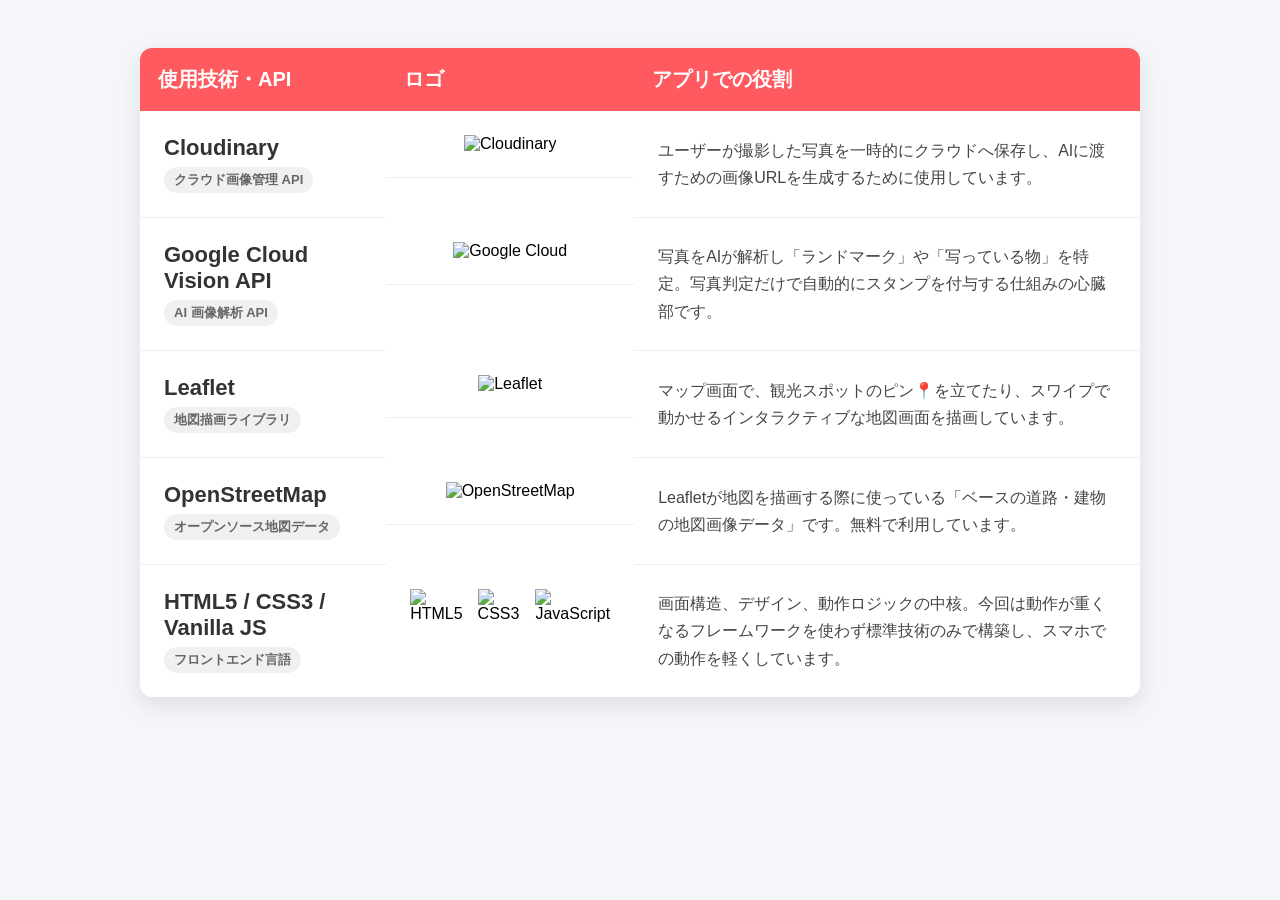
==== tech_table.html @ 180ce142 "修正" ====
<!DOCTYPE html>
<html lang="ja">
<head>
<meta charset="UTF-8">
<title>使用技術一覧（スライド用）</title>
<style>
  body {
    font-family: 'Meiryo', 'Hiragino Kaku Gothic ProN', sans-serif;
    background: #f4f6f9;
    padding: 40px;
    display: flex;
    justify-content: center;
  }
  table {
    border-collapse: collapse;
    width: 1000px;
    background: white;
    box-shadow: 0 8px 24px rgba(0,0,0,0.1);
    border-radius: 12px;
    overflow: hidden;
  }
  th {
    background: #FF5A5F; /* 古町さんぽの赤色に合わせる */
    color: white;
    padding: 18px;
    font-size: 20px;
    text-align: left;
    font-weight: bold;
  }
  td {
    border-bottom: 1px solid #eee;
    padding: 24px;
    font-size: 16px;
    vertical-align: middle;
  }
  tr:last-child td { border-bottom: none; }
  tr:hover { background-color: #fdfdfd; }
  
  .tech-name { font-size: 22px; font-weight: bold; color: #333; }
  .tech-role {
    display: inline-block;
    background: #f0f0f0;
    color: #666;
    padding: 4px 10px;
    border-radius: 20px;
    font-size: 13px;
    font-weight: bold;
    margin-top: 6px;
  }
  .desc { line-height: 1.7; color: #444; }
  
  img {
    max-height: 60px;
    max-width: 150px;
    object-fit: contain;
  }
  .logos {
    display: flex;
    gap: 15px;
    align-items: center;
  }
  .logo-wrapper {
    width: 200px;
    display: flex;
    justify-content: center;
    align-items: center;
  }
</style>
</head>
<body>

<table>
  <tr>
    <th width="25%">使用技術・API</th>
    <th width="20%">ロゴ</th>
    <th width="55%">アプリでの役割</th>
  </tr>
  <tr>
    <td>
      <div class="tech-name">Cloudinary</div>
      <div class="tech-role">クラウド画像管理 API</div>
    </td>
    <td class="logo-wrapper"><img src="https://res.cloudinary.com/cloudinary/image/upload/v1/logo/for_white_bg/cloudinary_logo_for_white_bg.svg" alt="Cloudinary"></td>
    <td class="desc">ユーザーが撮影した写真を一時的にクラウドへ保存し、AIに渡すための画像URLを生成するために使用しています。</td>
  </tr>
  <tr>
    <td>
      <div class="tech-name">Google Cloud<br>Vision API</div>
      <div class="tech-role">AI 画像解析 API</div>
    </td>
    <td class="logo-wrapper">
      <div class="logos">
        <img src="https://upload.wikimedia.org/wikipedia/commons/thumb/5/51/Google_Cloud_logo.svg/512px-Google_Cloud_logo.svg.png" alt="Google Cloud">
      </div>
    </td>
    <td class="desc">写真をAIが解析し「ランドマーク」や「写っている物」を特定。写真判定だけで自動的にスタンプを付与する仕組みの心臓部です。</td>
  </tr>
  <tr>
    <td>
      <div class="tech-name">Leaflet</div>
      <div class="tech-role">地図描画ライブラリ</div>
    </td>
    <td class="logo-wrapper"><img src="https://leafletjs.com/docs/images/logo.png" alt="Leaflet"></td>
    <td class="desc">マップ画面で、観光スポットのピン📍を立てたり、スワイプで動かせるインタラクティブな地図画面を描画しています。</td>
  </tr>
  <tr>
    <td>
      <div class="tech-name">OpenStreetMap</div>
      <div class="tech-role">オープンソース地図データ</div>
    </td>
    <td class="logo-wrapper"><img src="https://upload.wikimedia.org/wikipedia/commons/b/b0/Openstreetmap_logo.svg" alt="OpenStreetMap" style="max-height: 70px;"></td>
    <td class="desc">Leafletが地図を描画する際に使っている「ベースの道路・建物の地図画像データ」です。無料で利用しています。</td>
  </tr>
  <tr>
    <td>
      <div class="tech-name">HTML5 / CSS3 /<br>Vanilla JS</div>
      <div class="tech-role">フロントエンド言語</div>
    </td>
    <td class="logo-wrapper">
      <div class="logos">
        <img src="https://upload.wikimedia.org/wikipedia/commons/6/61/HTML5_logo_and_wordmark.svg" alt="HTML5" style="max-height: 50px;">
        <img src="https://upload.wikimedia.org/wikipedia/commons/d/d5/CSS3_logo_and_wordmark.svg" alt="CSS3" style="max-height: 50px;">
        <img src="https://upload.wikimedia.org/wikipedia/commons/9/99/Unofficial_JavaScript_logo_2.svg" alt="JavaScript" style="max-height: 50px;">
      </div>
    </td>
    <td class="desc">画面構造、デザイン、動作ロジックの中核。今回は動作が重くなるフレームワークを使わず標準技術のみで構築し、スマホでの動作を軽くしています。</td>
  </tr>
</table>

</body>
</html>
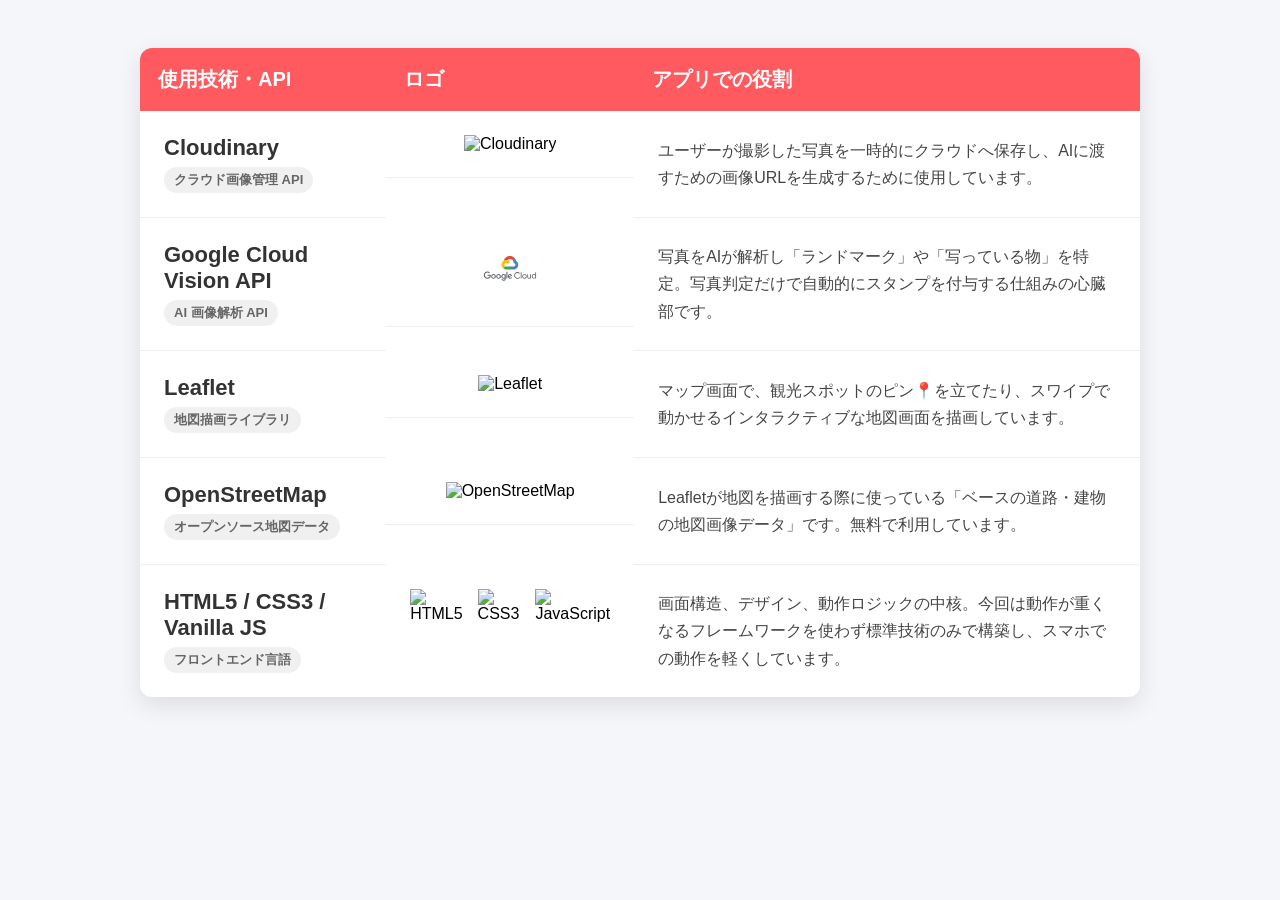
==== commit 79383be2: "修正" ====
--- a/tech_table.html
+++ b/tech_table.html
@@ -90,7 +90,9 @@
     </td>
     <td class="logo-wrapper">
       <div class="logos">
-        <img src="https://upload.wikimedia.org/wikipedia/commons/thumb/5/51/Google_Cloud_logo.svg/512px-Google_Cloud_logo.svg.png" alt="Google Cloud">
+        <svg xmlns="http://www.w3.org/2000/svg" viewBox="0 0 128 128" width="150" height="60">
+          <path fill="#ea4535" d="M68.7 37.9h1.1l3.1-3.1.2-1.3c-2.4-2.2-5.7-3.5-9.3-3.5-6.4 0-11.9 4.4-13.5 10.3.3-.2 1.1-.1 1.1-.1l6.2-1s.3-.5.5-.5c2.8-3 7.4-3.3 10.6-.8z"/><path fill="#557ebf" d="M77.4 40.3c-.8-2.6-2.2-5-4.3-6.8l-4.4 4.4c1.9 1.5 2.9 3.7 2.9 6.1v.8c2.1 0 3.9 1.7 3.9 3.9 0 2.1-1.7 3.8-3.9 3.8h-7.8l-.8.8V58l.8.8h7.8c5.6 0 10.1-4.5 10.1-10.1 0-3.4-1.7-6.5-4.4-8.3z"/><path fill="#36a852" d="M56.1 58.7h7.8v-6.2h-7.8c-.6 0-1.1-.1-1.6-.3l-1.1.3-3.1 3.1-.3 1c1.7 1.4 3.9 2.1 6.1 2.1z"/><path fill="#f9bc15" d="M56.1 38.5C50.5 38.5 46 43 46 48.6c0 3.2 1.5 6.2 4 8.1l4.5-4.5c-1.4-.7-2.3-2-2.3-3.6 0-2.1 1.7-3.9 3.9-3.9 1.5.1 2.9 1 3.5 2.3l4.5-4.5c-1.8-2.4-4.8-4-8-4z"/><path fill="#5f6368" d="M15.9 78.3c-2.1 0-3.9-.8-5.5-2.3s-2.3-3.2-2.3-5.4.8-3.9 2.3-5.4 3.4-2.3 5.5-2.3c1.9.1 3.8.8 5.2 2.2l-1.5 1.5c-1-1-2.3-1.5-3.8-1.5s-2.8.5-3.9 1.6c-1 1-1.6 2.5-1.5 3.9 0 1.5.5 2.9 1.6 3.9 1 1.2 2.4 1.7 3.8 1.7 1.6 0 2.8-.5 3.9-1.5.6-.6 1-1.5 1.1-2.6h-4.9V70h7c.1.4.1.8.1 1.3 0 2.1-.6 3.7-1.8 4.9-1.4 1.4-3.1 2.2-5.3 2.2zm16.4-1.4c-1 .9-2.1 1.4-3.5 1.4s-2.6-.5-3.5-1.4-1.4-2.1-1.4-3.5.5-2.6 1.4-3.5 2.1-1.4 3.5-1.4 2.6.5 3.5 1.4 1.4 2.1 1.4 3.5-.5 2.6-1.4 3.5zm-5.5-1.4c.5.6 1.2.9 1.9.9.8 0 1.4-.3 2-.9s.8-1.3.8-2.1c0-.9-.3-1.6-.8-2.2s-1.2-.8-2-.8c-.7 0-1.5.3-2 .8-.5.6-.8 1.3-.8 2.2 0 .9.3 1.6.8 2.1zm16.3 1.4c-1 .9-2.1 1.4-3.5 1.4s-2.6-.5-3.5-1.4-1.4-2.1-1.4-3.5.5-2.6 1.4-3.5 2.1-1.4 3.5-1.4 2.6.5 3.5 1.4 1.4 2.1 1.4 3.5-.5 2.6-1.4 3.5zm-5.5-1.4c.5.6 1.2.9 1.9.9.8 0 1.4-.3 2-.9s.8-1.3.8-2.1c0-.9-.3-1.6-.8-2.2s-1.2-.8-2-.8c-.7 0-1.5.3-2 .8-.5.6-.8 1.3-.8 2.2 0 .9.3 1.6.8 2.1zm12.6 7.2c-1.1 0-2-.3-2.8-.9s-1.3-1.3-1.6-2l1.9-.8c.2.5.5.9.9 1.2s.9.5 1.6.5c.8 0 1.5-.3 1.9-.7s.7-1.2.7-2.2v-.7h-.1c-.6.7-1.5 1.1-2.6 1.1-1.3 0-2.4-.5-3.3-1.4-1-.8-1.5-2.1-1.4-3.4-.1-1.3.4-2.6 1.4-3.5.9-1 2-1.4 3.3-1.4.6 0 1.1.1 1.5.3s.8.5 1.1.8h.1v-.8h2.1v8.9c0 1.7-.4 3-1.3 3.9-.9.8-2 1.3-3.4 1.3zm.1-6.4c.7.1 1.4-.2 1.8-.8.5-.6.8-1.3.8-2.1 0-.9-.3-1.6-.8-2.2-.4-.5-1.1-.8-1.8-.8-.8 0-1.4.3-1.9.9s-.8 1.3-.8 2.2c0 .8.3 1.6.8 2.1s1.2.9 1.9.9zm8.2-12.9v14.5h-2.2V63.4zm5.9 14.8c-1.4 0-2.6-.5-3.5-1.4s-1.4-2.1-1.4-3.5.5-2.6 1.4-3.6c.8-.8 2-1.3 3.3-1.3.6 0 1.2.1 1.7.3.4.3.8.5 1.2.9.3.3.6.6.8 1 .2.3.4.6.5 1l.2.6-6.6 2.7c.5 1 1.3 1.5 2.4 1.5 1 0 1.8-.5 2.4-1.4l1.7 1.1c-.4.6-.9 1.1-1.6 1.5s-1.5.7-2.5.7zm-2.7-5.1l4.4-1.8c-.1-.3-.4-.6-.7-.8-.4-.1-.8-.2-1.2-.2-.6 0-1.2.3-1.8.8s-.8 1.2-.8 2.1zM80 78.2c-2 0-3.6-.7-5-2s-2-3-2-5 .7-3.7 2-5 3-2 5-2 3.7.7 4.9 2.2l-1.2 1.2c-.9-1.1-2.2-1.7-3.7-1.7s-2.7.5-3.7 1.5-1.5 2.3-1.5 3.9.5 2.9 1.5 3.9 2.2 1.5 3.7 1.5c1.6 0 3-.6 4.1-1.9l1.2 1.2c-.6.7-1.4 1.3-2.3 1.7-1 .4-2 .6-3 .6zm8.6-.3h-1.7V64.6h1.7zm2.8-8.1c.9-.9 2-1.4 3.4-1.4s2.5.5 3.4 1.4 1.3 2.1 1.3 3.5-.4 2.6-1.3 3.5-2 1.4-3.4 1.4-2.5-.5-3.4-1.4-1.3-2.1-1.3-3.5.4-2.6 1.3-3.5zm1.3 5.9c.6.6 1.3.9 2.1.9s1.5-.3 2.1-.9.9-1.4.9-2.4-.3-1.8-.9-2.4-1.3-.9-2.1-.9-1.5.3-2.1.9-.9 1.4-.9 2.4.3 1.8.9 2.4zm16.3 2.2h-1.6v-1.3h-.1c-.3.4-.7.8-1.2 1.1s-1.1.5-1.7.5c-1.1 0-2-.3-2.6-1s-.9-1.6-.9-2.8v-5.6h1.7v5.3c0 1.7.8 2.6 2.3 2.6.6 0 1.3-.3 1.7-.8.4-.6.6-1.3.6-2v-5h1.7v9.2zm5.8.3c-1.2 0-2.2-.5-3.1-1.4s-1.3-2.1-1.3-3.5.4-2.5 1.3-3.5 1.9-1.4 3.1-1.4c.7 0 1.3.2 1.9.4s1 .7 1.2 1.1h.1l-.1-1.3v-4.2h1.7v13.4H118v-1.3h-.1c-.3.4-.7.8-1.2 1.1-.6.3-1.2.4-1.9.4zm.3-1.6c.7.1 1.5-.2 2-.8.6-.6.8-1.4.8-2.4s-.3-1.8-.8-2.4c-.5-.5-1.3-.9-2-.9-.8 0-1.5.3-2.1.9s-.9 1.4-.9 2.4.3 1.8.9 2.4c.5.6 1.3 1 2.1 1z"/>
+        </svg>
       </div>
     </td>
     <td class="desc">写真をAIが解析し「ランドマーク」や「写っている物」を特定。写真判定だけで自動的にスタンプを付与する仕組みの心臓部です。</td>
